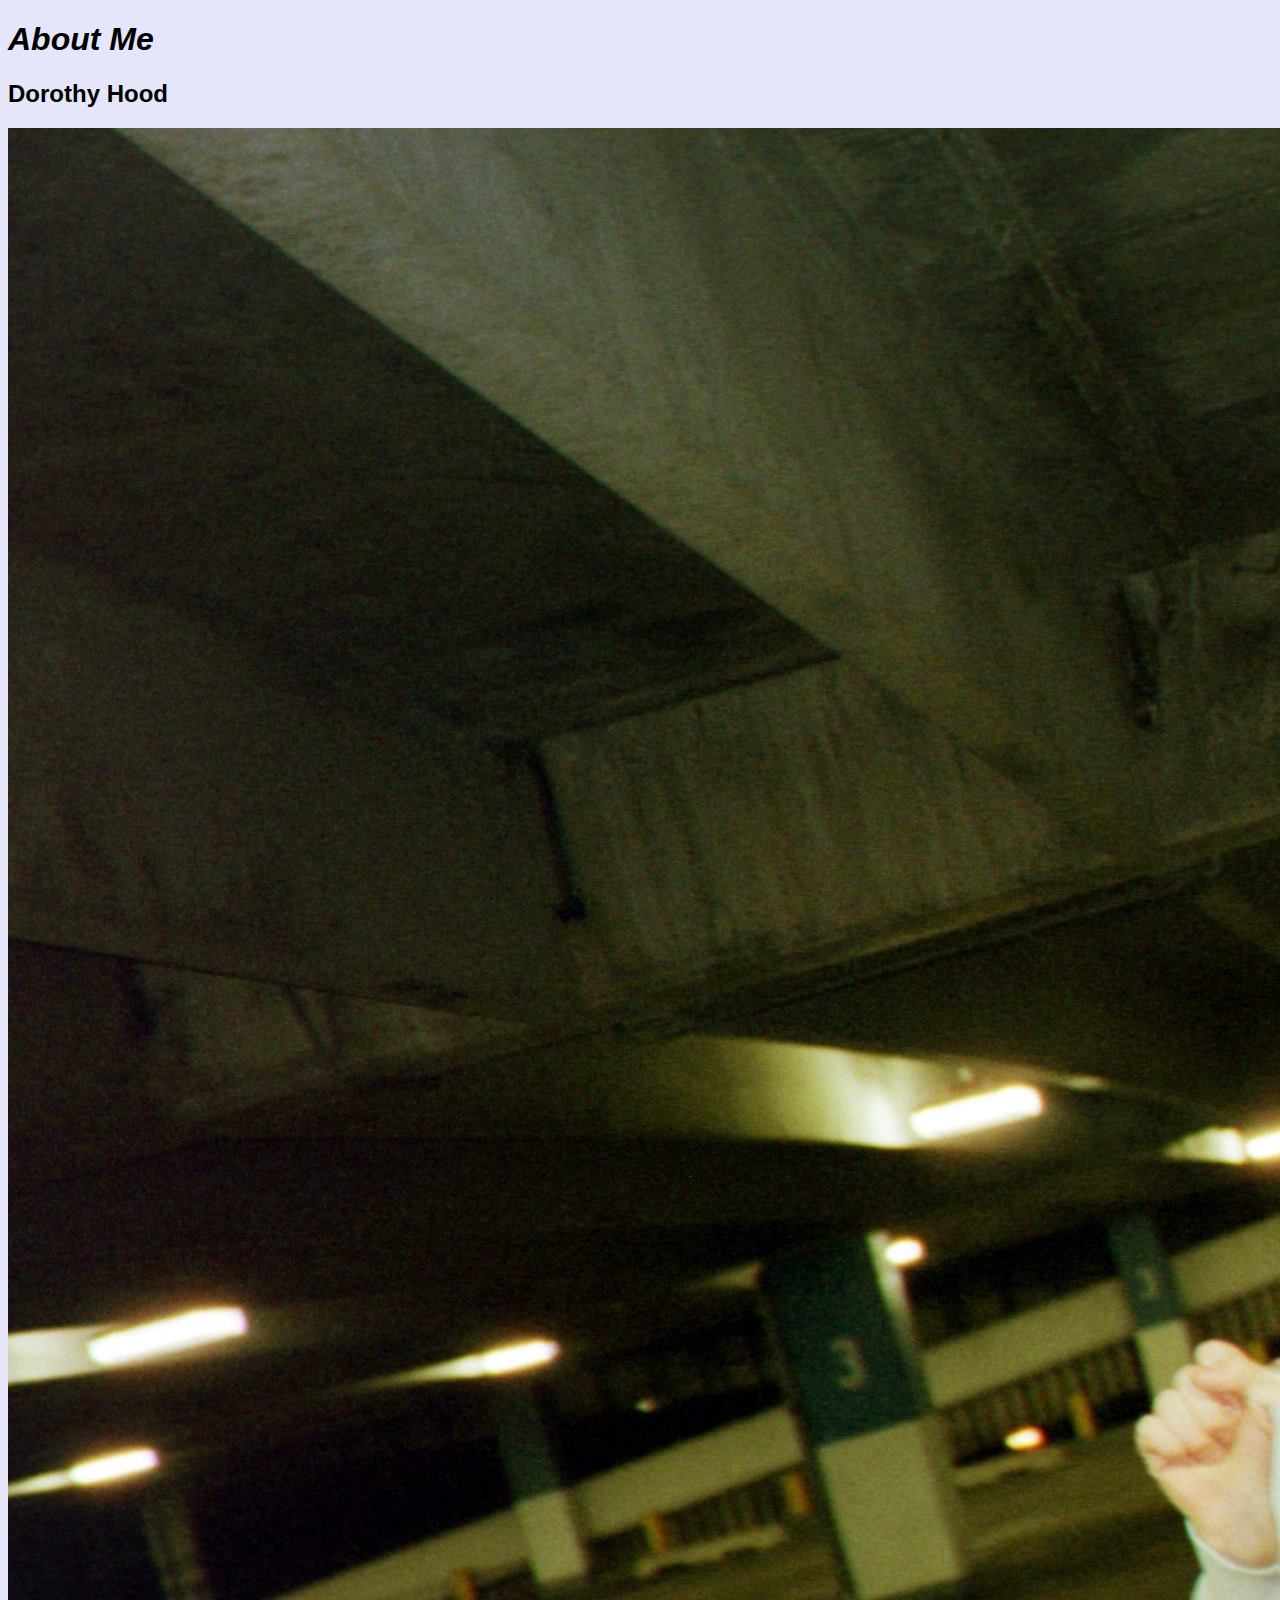
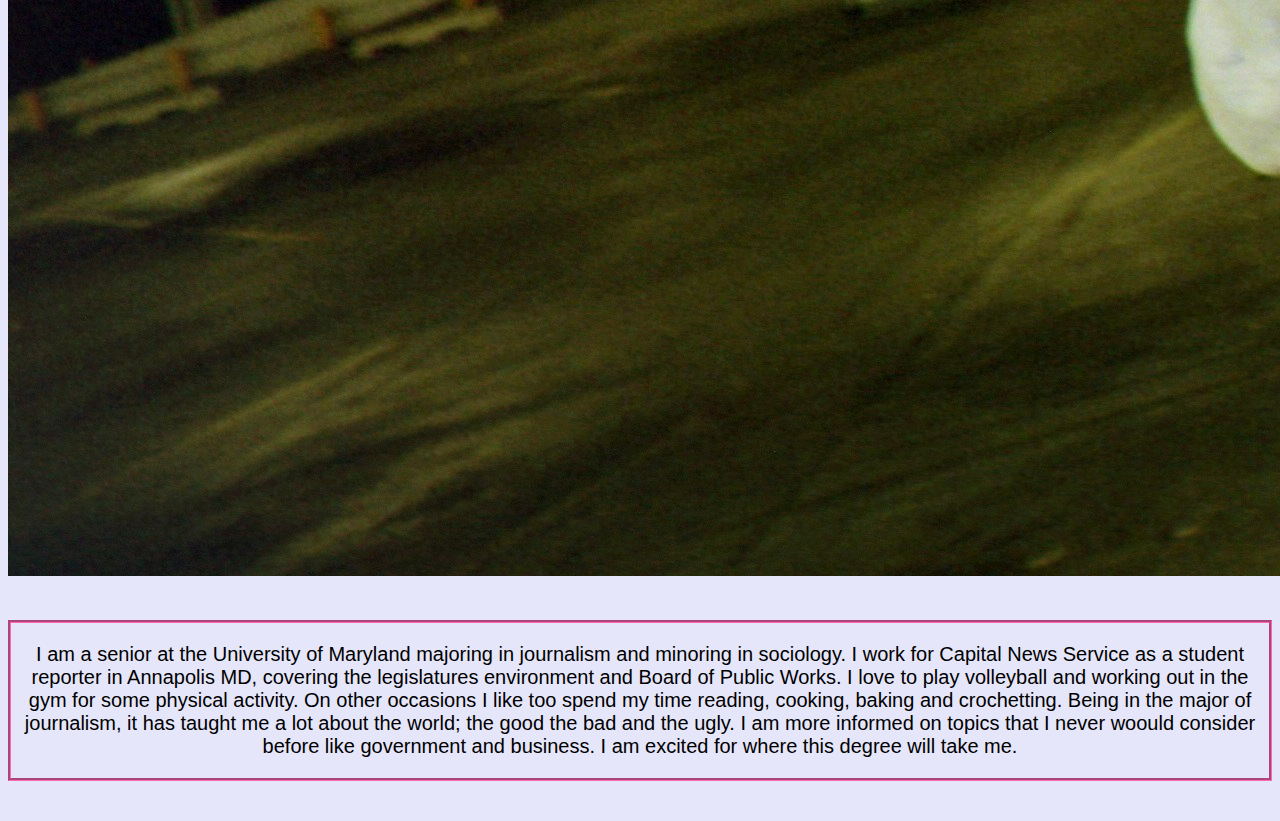
==== about/index.html @ af97d693 "portfolio progress" ====
<!doctype html>
<html lang="en">

<head>
    <meta charset="utf-8">
    <meta name="viewport" content="width=device-width, initial-scale=1">
    <meta http-equiv="X-UA-Compatable" content="ie=edge">
    <title>Bootstrap demo</title>
    <meta name="description" content="Description gooes here">

<!-- CSS -->
    <link href="https://cdn.jsdelivr.net/npm/bootstrap@5.3.0-alpha1/dist/css/bootstrap.min.css" rel="stylesheet"
        integrity="sha384-GLhlTQ8iRABdZLl6O3oVMWSktQOp6b7In1Zl3/Jr59b6EGGoI1aFkw7cmDA6j6gD" 
        crossorigin="anonymous">
        <link rel="stylesheet" href="css/about.css">
</head>

<body>
    <h1><i>About Me</i></h1>
    <h2>Dorothy Hood</h2>
    <div class="row align-items-center">
        <div class="col-md-4">
<img src="images/15.jpg" class="img-fluid" alt="dorothy">

    <div class="description">
        <div class="row">
            <div class="col-md-">
                <p>I am a senior at the University of Maryland majoring in journalism and minoring in sociology. I work for Capital News Service as a student reporter in Annapolis MD, covering the legislatures environment and Board of Public Works. I love to play volleyball and working out in the gym for some physical activity. On other occasions I like too spend my time reading, cooking, baking and crochetting. Being in the major of journalism, it has taught me a lot about the world; the good the bad and the ugly. I am more informed on topics that I never woould consider before like government and business. I am excited for where this degree will take me. </p>
            </div>



    <script src="https://cdn.jsdelivr.net/npm/bootstrap@5.3.0-alpha1/dist/js/bootstrap.bundle.min.js"
        integrity="sha384-w76AqPfDkMBDXo30jS1Sgez6pr3x5MlQ1ZAGC+nuZB+EYdgRZgiwxhTBTkF7CXvN"
        crossorigin="anonymous"></script>
</body>

</html>
---- about/css/about.css ----
body{
    color: black;
    background-color: lavender;
    font-family: 'Tan Mon Cherri', sans-serif;
    align-items: center;
}

.description{
    margin: 2em 0;
    text-align: center;
    font-size: 20px;
    border-style: groove;
    border-color: hotpink;
}
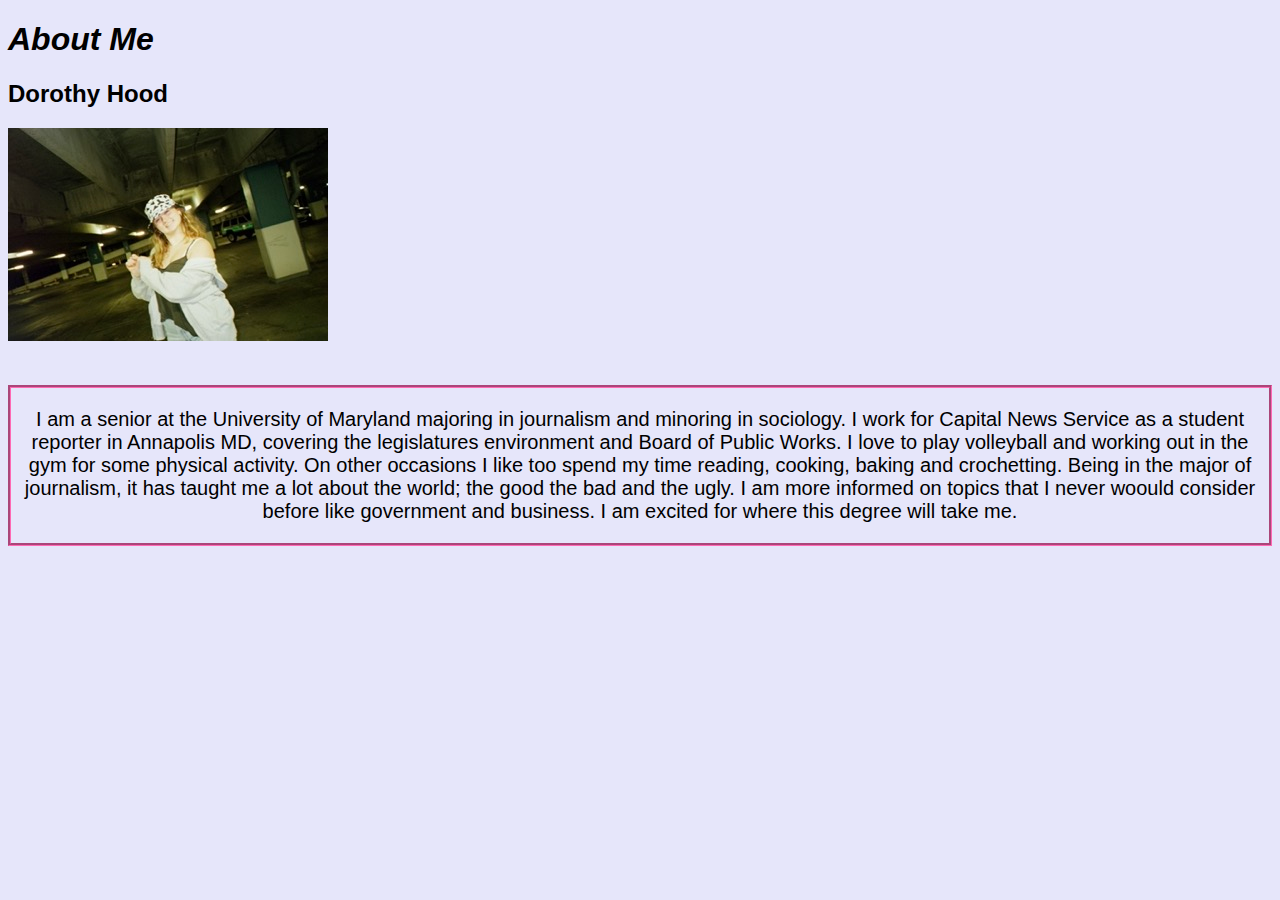
==== commit 5e87f94f: "update" ====
--- a/about/index.html
+++ b/about/index.html
@@ -20,7 +20,7 @@
     <h2>Dorothy Hood</h2>
     <div class="row align-items-center">
         <div class="col-md-4">
-<img src="images/15.jpg" class="img-fluid" alt="dorothy">
+<img src="images/dorothy.jpeg" class="img-fluid" alt="dorothy">
 
     <div class="description">
         <div class="row">
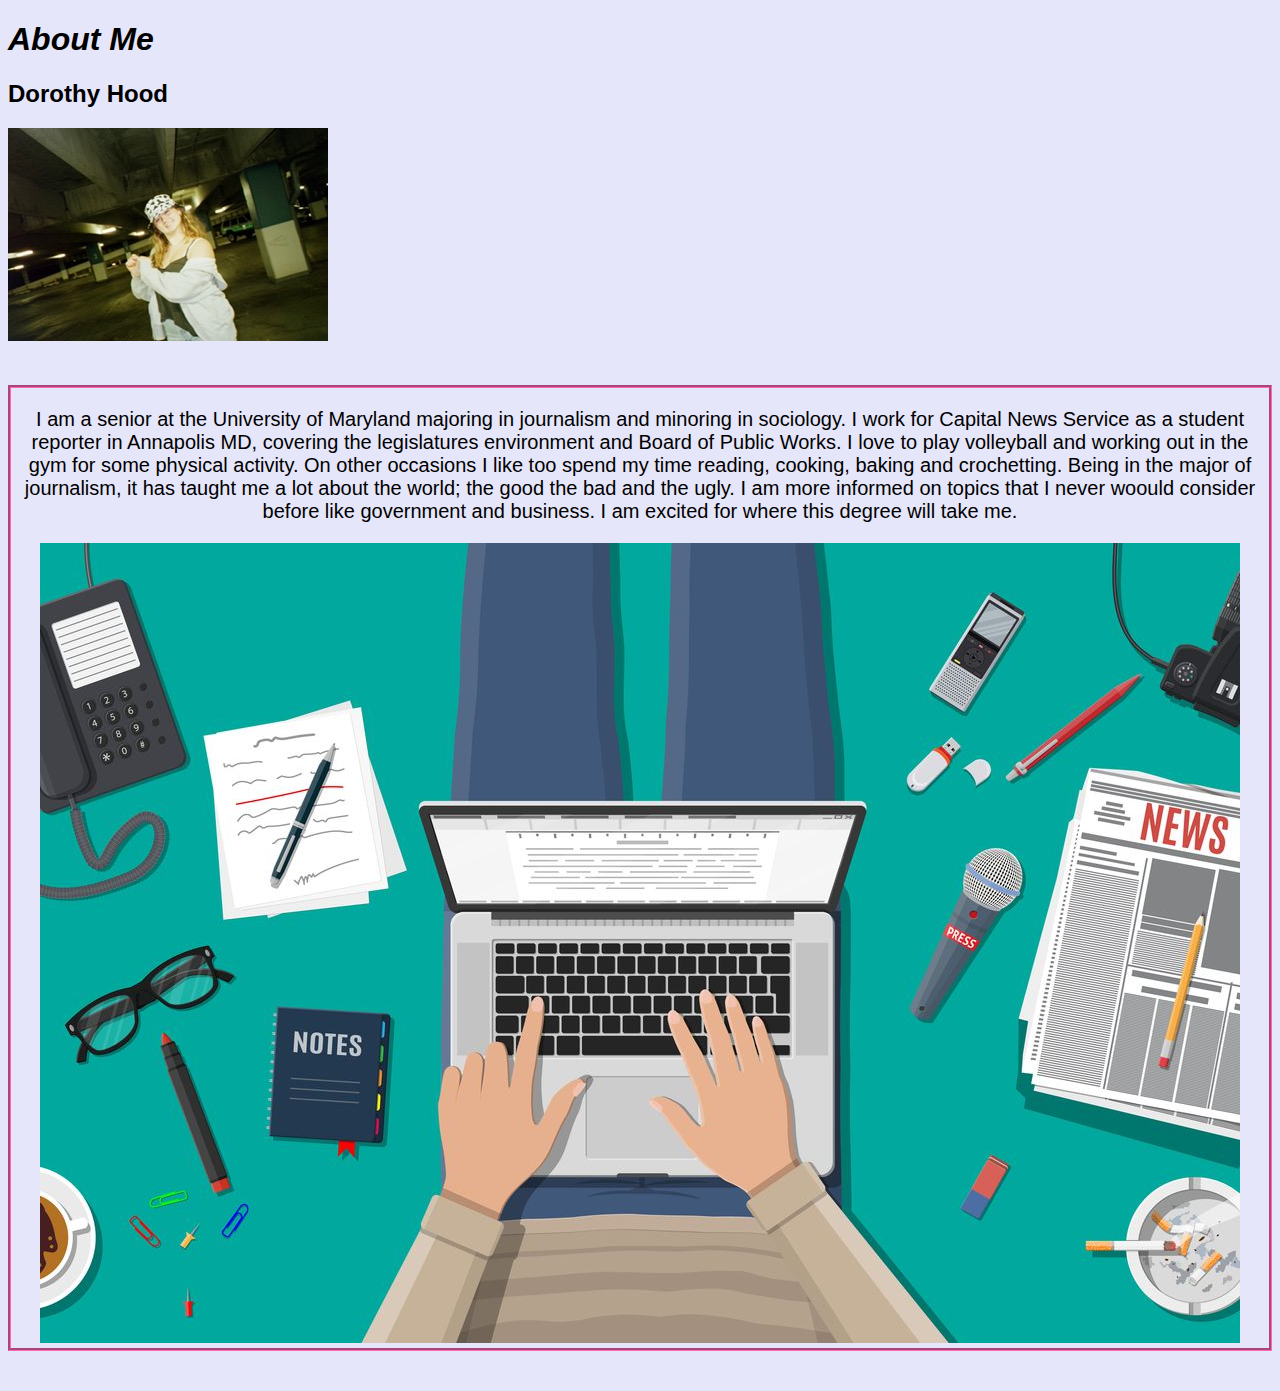
==== commit 2943bcea: "portfolio" ====
--- a/about/index.html
+++ b/about/index.html
@@ -5,34 +5,45 @@
     <meta charset="utf-8">
     <meta name="viewport" content="width=device-width, initial-scale=1">
     <meta http-equiv="X-UA-Compatable" content="ie=edge">
-    <title>Bootstrap demo</title>
+    <title>about</title>
     <meta name="description" content="Description gooes here">
 
-<!-- CSS -->
+    <!-- CSS -->
     <link href="https://cdn.jsdelivr.net/npm/bootstrap@5.3.0-alpha1/dist/css/bootstrap.min.css" rel="stylesheet"
-        integrity="sha384-GLhlTQ8iRABdZLl6O3oVMWSktQOp6b7In1Zl3/Jr59b6EGGoI1aFkw7cmDA6j6gD" 
-        crossorigin="anonymous">
-        <link rel="stylesheet" href="css/about.css">
+        integrity="sha384-GLhlTQ8iRABdZLl6O3oVMWSktQOp6b7In1Zl3/Jr59b6EGGoI1aFkw7cmDA6j6gD" crossorigin="anonymous">
+    <link rel="stylesheet" href="css/about.css">
 </head>
 
 <body>
     <h1><i>About Me</i></h1>
     <h2>Dorothy Hood</h2>
-    <div class="row align-items-center">
-        <div class="col-md-4">
-<img src="images/dorothy.jpeg" class="img-fluid" alt="dorothy">
+    <div class="row">
+        <div class="col-md-6">
+            <img src="images/dorothy.jpeg" class="img-fluid" alt="dorothy">
+        </div>
 
-    <div class="description">
-        <div class="row">
-            <div class="col-md-">
-                <p>I am a senior at the University of Maryland majoring in journalism and minoring in sociology. I work for Capital News Service as a student reporter in Annapolis MD, covering the legislatures environment and Board of Public Works. I love to play volleyball and working out in the gym for some physical activity. On other occasions I like too spend my time reading, cooking, baking and crochetting. Being in the major of journalism, it has taught me a lot about the world; the good the bad and the ugly. I am more informed on topics that I never woould consider before like government and business. I am excited for where this degree will take me. </p>
-            </div>
+        <div class="description">
+            <div class="row">
+                <div class="col-lg-8">
+                    <p>I am a senior at the University of Maryland majoring in journalism and minoring in sociology. I
+                        work for Capital News Service as a student reporter in Annapolis MD, covering the legislatures
+                        environment and Board of Public Works. I love to play volleyball and working out in the gym for
+                        some physical activity. On other occasions I like too spend my time reading, cooking, baking and
+                        crochetting. Being in the major of journalism, it has taught me a lot about the world; the good
+                        the bad and the ugly. I am more informed on topics that I never woould consider before like
+                        government and business. I am excited for where this degree will take me. </p>
+                        
+                </div>
+<div class="row">
+ <div class="col-md-4">
+    <img src="images/journalist.jpeg" class="img-fluid" alt="journalist">
+</div>
+</div>
 
 
-
-    <script src="https://cdn.jsdelivr.net/npm/bootstrap@5.3.0-alpha1/dist/js/bootstrap.bundle.min.js"
-        integrity="sha384-w76AqPfDkMBDXo30jS1Sgez6pr3x5MlQ1ZAGC+nuZB+EYdgRZgiwxhTBTkF7CXvN"
-        crossorigin="anonymous"></script>
+<script src="https://cdn.jsdelivr.net/npm/bootstrap@5.3.0-alpha1/dist/js/bootstrap.bundle.min.js"
+integrity="sha384-w76AqPfDkMBDXo30jS1Sgez6pr3x5MlQ1ZAGC+nuZB+EYdgRZgiwxhTBTkF7CXvN"
+crossorigin="anonymous"></script>
 </body>
 
 </html>--- a/about/css/about.css
+++ b/about/css/about.css
@@ -11,5 +11,5 @@
     font-size: 20px;
     border-style: groove;
     border-color: hotpink;
-}
-
+    
+}